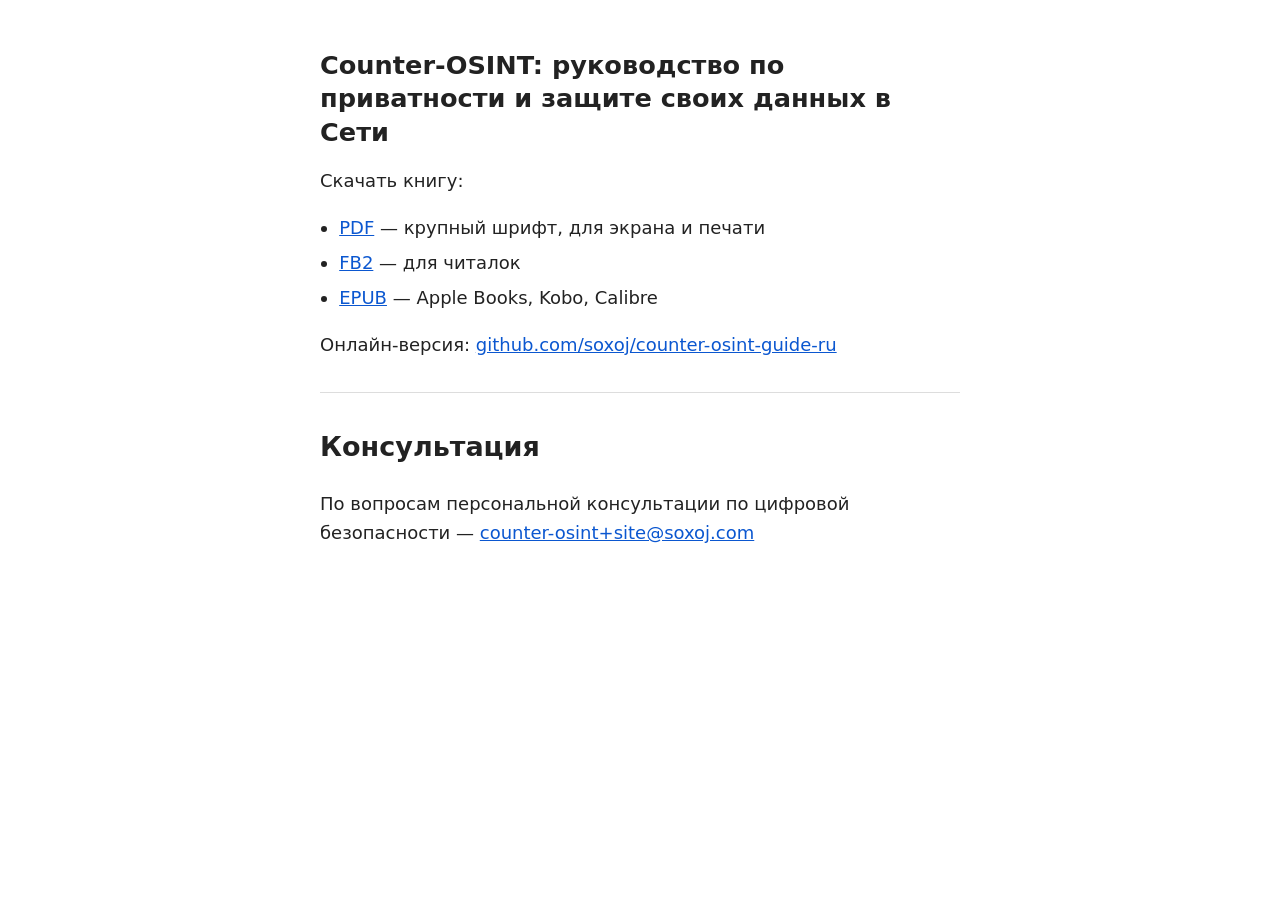
==== index.html @ 297be299 "Сайт книги" ====
<!doctype html>
<html lang="ru">
<head>
<meta charset="utf-8">
<meta name="viewport" content="width=device-width, initial-scale=1">
<title>Counter-OSINT — книга</title>
<meta name="description" content="Руководство по приватности и защите своих данных в Сети. PDF, FB2, EPUB.">
<style>
body{max-width:40rem;margin:0 auto;padding:2rem 1rem;font:18px/1.6 system-ui,sans-serif;color:#222;background:#fff}
h1{font-size:1.6rem;line-height:1.3}
a{color:#0b57d0}
ul{padding-left:1.2rem}
li{margin:.4rem 0}
hr{border:0;border-top:1px solid #ddd;margin:2rem 0}
small{color:#666}
@media (prefers-color-scheme:dark){body{color:#ddd;background:#111}a{color:#8ab4f8}hr{border-color:#333}small{color:#999}}
</style>
<script async src="https://www.googletagmanager.com/gtag/js?id=G-CVXDCGWJL9"></script>
<script>
  window.dataLayer = window.dataLayer || [];
  function gtag(){dataLayer.push(arguments);}
  gtag('js', new Date());
  gtag('config', 'G-CVXDCGWJL9');
  document.addEventListener('DOMContentLoaded', function () {
    document.querySelectorAll('a[href$=".pdf"], a[href$=".fb2"], a[href$=".epub"]')
      .forEach(function (a) {
        a.addEventListener('click', function () {
          gtag('event', 'book_download', {
            format: a.getAttribute('href').split('.').pop()
          });
        });
      });
  });
</script>
</head>
<body>
<h1>Counter-OSINT: руководство по приватности и защите своих данных в Сети</h1>

<p>Скачать книгу:</p>
<ul>
<li><a href="counter-osint-ru.pdf">PDF</a> — крупный шрифт, для экрана и печати</li>
<li><a href="counter-osint-ru.fb2">FB2</a> — для читалок</li>
<li><a href="counter-osint-ru.epub">EPUB</a> — Apple Books, Kobo, Calibre</li>
</ul>

<p>Онлайн-версия: <a href="https://github.com/soxoj/counter-osint-guide-ru">github.com/soxoj/counter-osint-guide-ru</a></p>

<hr>

<h2>Консультация</h2>
<p>По вопросам персональной консультации по цифровой безопасности — <a href="mailto:counter-osint+site@soxoj.com">counter-osint+site@soxoj.com</a></p>

</body>
</html>
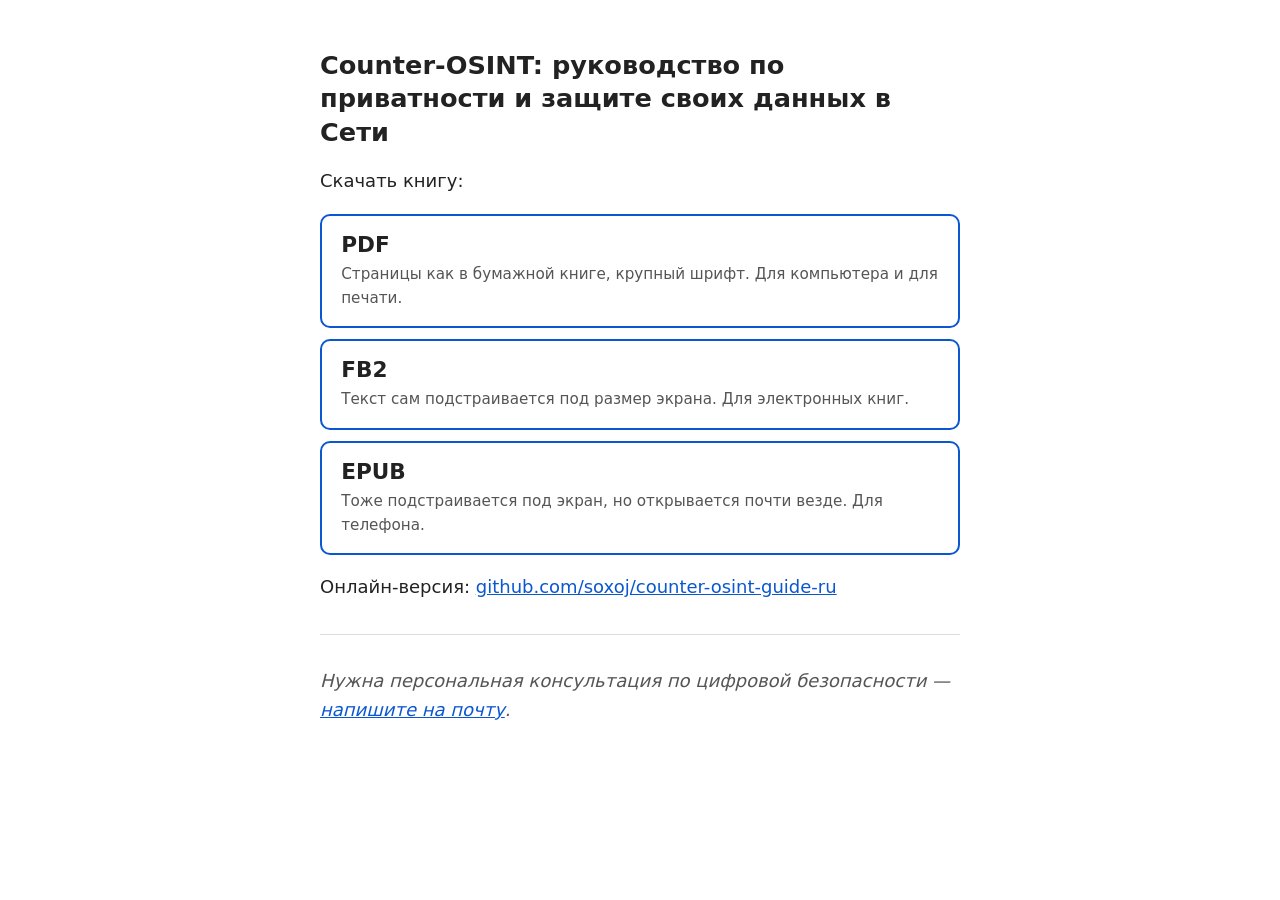
==== commit 7cdca61e: "Кнопки для скачивания и правки на странице" ====
--- a/index.html
+++ b/index.html
@@ -9,11 +9,15 @@
 body{max-width:40rem;margin:0 auto;padding:2rem 1rem;font:18px/1.6 system-ui,sans-serif;color:#222;background:#fff}
 h1{font-size:1.6rem;line-height:1.3}
 a{color:#0b57d0}
-ul{padding-left:1.2rem}
-li{margin:.4rem 0}
 hr{border:0;border-top:1px solid #ddd;margin:2rem 0}
 small{color:#666}
-@media (prefers-color-scheme:dark){body{color:#ddd;background:#111}a{color:#8ab4f8}hr{border-color:#333}small{color:#999}}
+.dl{display:block;border:2px solid #0b57d0;border-radius:10px;padding:1rem 1.2rem;margin:.7rem 0;text-decoration:none;color:inherit;transition:background .15s}
+.dl:hover,.dl:focus{background:#0b57d0;color:#fff}
+.dl b{display:block;font-size:1.35rem;line-height:1.2}
+.dl span{display:block;font-size:.95rem;color:#555;margin-top:.25rem}
+.dl:hover span,.dl:focus span{color:#e8eefc}
+.consult{font-style:italic;color:#555}
+@media (prefers-color-scheme:dark){body{color:#ddd;background:#111}a{color:#8ab4f8}hr{border-color:#333}small{color:#999}.dl{border-color:#8ab4f8}.dl span{color:#999}.dl:hover,.dl:focus{background:#8ab4f8;color:#111}.dl:hover span,.dl:focus span{color:#1a2a44}.consult{color:#999}}
 </style>
 <script async src="https://www.googletagmanager.com/gtag/js?id=G-CVXDCGWJL9"></script>
 <script>
@@ -37,18 +41,16 @@
 <h1>Counter-OSINT: руководство по приватности и защите своих данных в Сети</h1>
 
 <p>Скачать книгу:</p>
-<ul>
-<li><a href="counter-osint-ru.pdf">PDF</a> — крупный шрифт, для экрана и печати</li>
-<li><a href="counter-osint-ru.fb2">FB2</a> — для читалок</li>
-<li><a href="counter-osint-ru.epub">EPUB</a> — Apple Books, Kobo, Calibre</li>
-</ul>
+
+<a class="dl" href="counter-osint-ru.pdf"><b>PDF</b><span>Страницы как в бумажной книге, крупный шрифт. Для компьютера и для печати.</span></a>
+<a class="dl" href="counter-osint-ru.fb2"><b>FB2</b><span>Текст сам подстраивается под размер экрана. Для электронных книг.</span></a>
+<a class="dl" href="counter-osint-ru.epub"><b>EPUB</b><span>Тоже подстраивается под экран, но открывается почти везде. Для телефона.</span></a>
 
 <p>Онлайн-версия: <a href="https://github.com/soxoj/counter-osint-guide-ru">github.com/soxoj/counter-osint-guide-ru</a></p>
 
 <hr>
 
-<h2>Консультация</h2>
-<p>По вопросам персональной консультации по цифровой безопасности — <a href="mailto:counter-osint+site@soxoj.com">counter-osint+site@soxoj.com</a></p>
+<p class="consult">Нужна персональная консультация по цифровой безопасности — <a href="mailto:counter-osint+site@soxoj.com">напишите на почту</a>.</p>
 
 </body>
 </html>
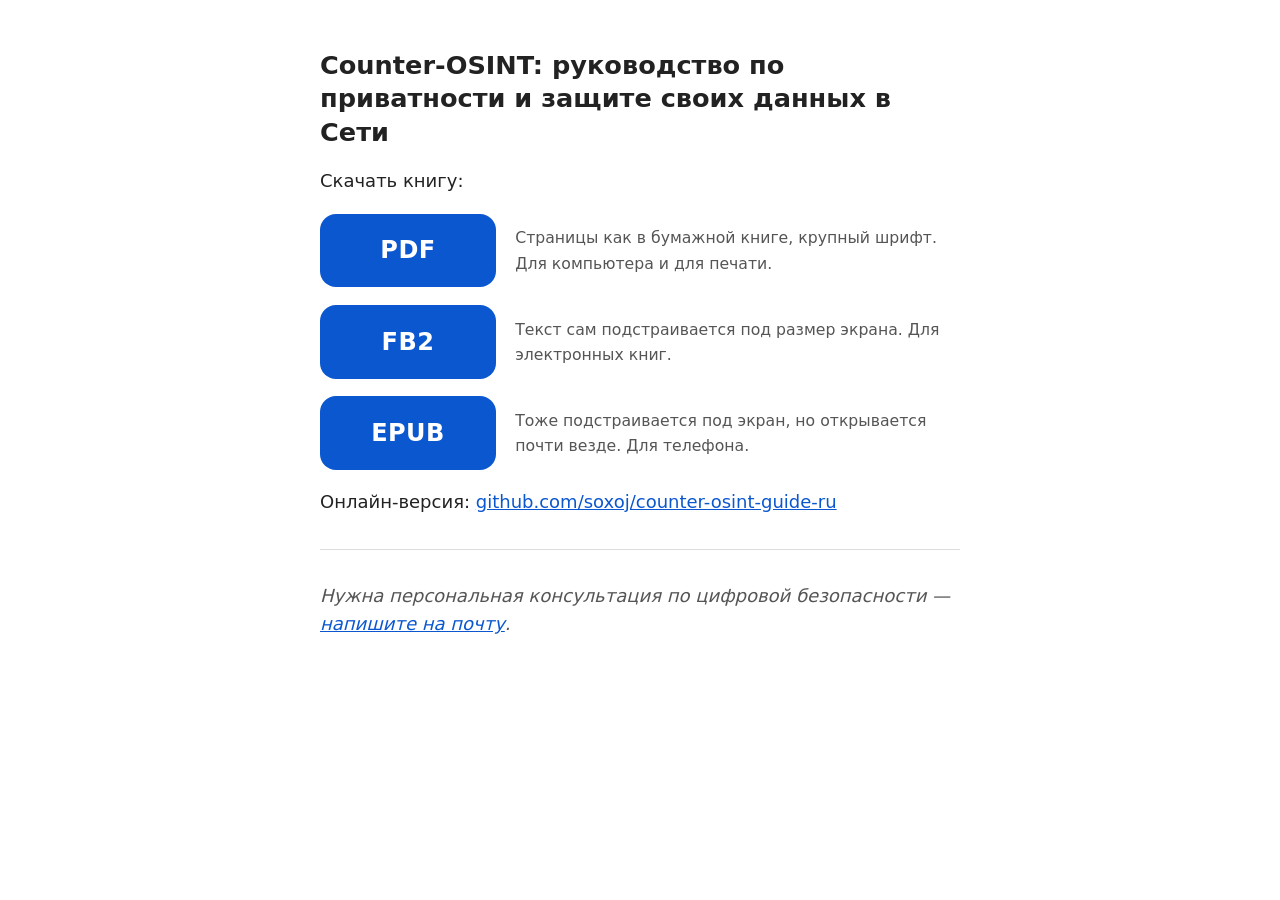
==== commit 79205838: "Кнопка слева, пояснение справа" ====
--- a/index.html
+++ b/index.html
@@ -11,13 +11,13 @@
 a{color:#0b57d0}
 hr{border:0;border-top:1px solid #ddd;margin:2rem 0}
 small{color:#666}
-.dl{display:block;border:2px solid #0b57d0;border-radius:10px;padding:1rem 1.2rem;margin:.7rem 0;text-decoration:none;color:inherit;transition:background .15s}
-.dl:hover,.dl:focus{background:#0b57d0;color:#fff}
-.dl b{display:block;font-size:1.35rem;line-height:1.2}
-.dl span{display:block;font-size:.95rem;color:#555;margin-top:.25rem}
-.dl:hover span,.dl:focus span{color:#e8eefc}
+.row{display:flex;align-items:center;gap:1.2rem;margin:1.1rem 0}
+.btn{flex:0 0 11rem;display:flex;align-items:center;justify-content:center;min-height:4.6rem;background:#0b57d0;color:#fff;border-radius:16px;font-size:1.5rem;font-weight:700;letter-spacing:.02em;text-decoration:none;transition:background .15s}
+@media (max-width:30rem){.row{flex-direction:column;align-items:stretch;gap:.5rem}.btn{flex:none}}
+.btn:hover,.btn:focus{background:#0942a8;color:#fff}
+.note{font-size:.98rem;color:#555}
 .consult{font-style:italic;color:#555}
-@media (prefers-color-scheme:dark){body{color:#ddd;background:#111}a{color:#8ab4f8}hr{border-color:#333}small{color:#999}.dl{border-color:#8ab4f8}.dl span{color:#999}.dl:hover,.dl:focus{background:#8ab4f8;color:#111}.dl:hover span,.dl:focus span{color:#1a2a44}.consult{color:#999}}
+@media (prefers-color-scheme:dark){body{color:#ddd;background:#111}a{color:#8ab4f8}hr{border-color:#333}small{color:#999}.btn{background:#8ab4f8;color:#111}.btn:hover,.btn:focus{background:#a8c7fa;color:#111}.note{color:#999}.consult{color:#999}}
 </style>
 <script async src="https://www.googletagmanager.com/gtag/js?id=G-CVXDCGWJL9"></script>
 <script>
@@ -42,9 +42,9 @@
 
 <p>Скачать книгу:</p>
 
-<a class="dl" href="counter-osint-ru.pdf"><b>PDF</b><span>Страницы как в бумажной книге, крупный шрифт. Для компьютера и для печати.</span></a>
-<a class="dl" href="counter-osint-ru.fb2"><b>FB2</b><span>Текст сам подстраивается под размер экрана. Для электронных книг.</span></a>
-<a class="dl" href="counter-osint-ru.epub"><b>EPUB</b><span>Тоже подстраивается под экран, но открывается почти везде. Для телефона.</span></a>
+<div class="row"><a class="btn" href="counter-osint-ru.pdf">PDF</a><span class="note">Страницы как в бумажной книге, крупный шрифт. Для компьютера и для печати.</span></div>
+<div class="row"><a class="btn" href="counter-osint-ru.fb2">FB2</a><span class="note">Текст сам подстраивается под размер экрана. Для электронных книг.</span></div>
+<div class="row"><a class="btn" href="counter-osint-ru.epub">EPUB</a><span class="note">Тоже подстраивается под экран, но открывается почти везде. Для телефона.</span></div>
 
 <p>Онлайн-версия: <a href="https://github.com/soxoj/counter-osint-guide-ru">github.com/soxoj/counter-osint-guide-ru</a></p>
 
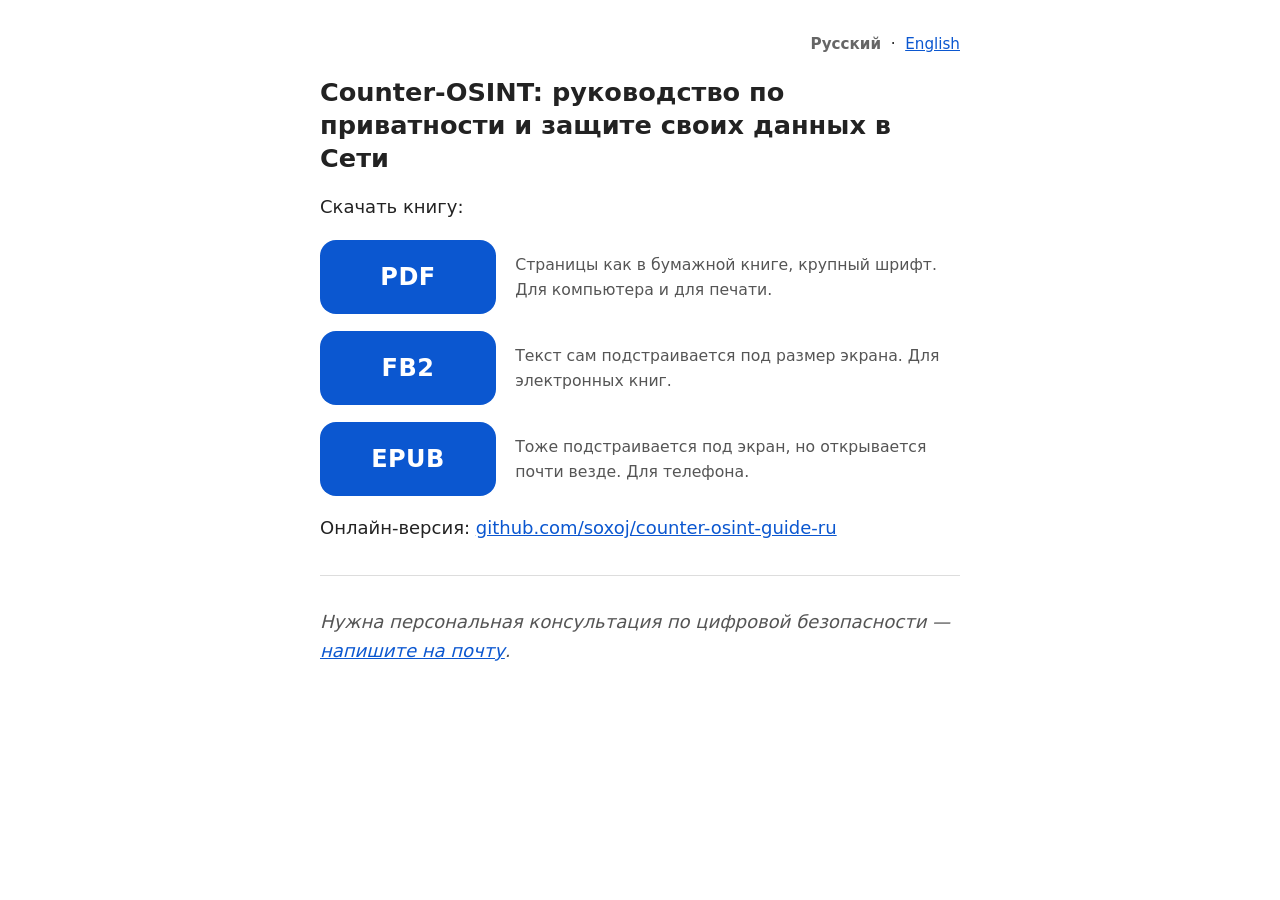
==== commit c630f092: "Добавил английскую книгу и переключатель языков" ====
--- a/index.html
+++ b/index.html
@@ -4,6 +4,8 @@
 <meta charset="utf-8">
 <meta name="viewport" content="width=device-width, initial-scale=1">
 <title>Counter-OSINT — книга</title>
+<link rel="alternate" hreflang="ru" href="https://counter-osint.soxoj.com/">
+<link rel="alternate" hreflang="en" href="https://counter-osint.soxoj.com/en/">
 <meta name="description" content="Руководство по приватности и защите своих данных в Сети. PDF, FB2, EPUB.">
 <style>
 body{max-width:40rem;margin:0 auto;padding:2rem 1rem;font:18px/1.6 system-ui,sans-serif;color:#222;background:#fff}
@@ -17,7 +19,9 @@
 .btn:hover,.btn:focus{background:#0942a8;color:#fff}
 .note{font-size:.98rem;color:#555}
 .consult{font-style:italic;color:#555}
-@media (prefers-color-scheme:dark){body{color:#ddd;background:#111}a{color:#8ab4f8}hr{border-color:#333}small{color:#999}.btn{background:#8ab4f8;color:#111}.btn:hover,.btn:focus{background:#a8c7fa;color:#111}.note{color:#999}.consult{color:#999}}
+.lang{display:flex;justify-content:flex-end;gap:.6rem;font-size:.95rem;margin:0 0 1.2rem}
+.lang b{font-weight:600;color:#666}
+@media (prefers-color-scheme:dark){body{color:#ddd;background:#111}a{color:#8ab4f8}hr{border-color:#333}small{color:#999}.btn{background:#8ab4f8;color:#111}.btn:hover,.btn:focus{background:#a8c7fa;color:#111}.note{color:#999}.consult{color:#999}.lang b{color:#999}}
 </style>
 <script async src="https://www.googletagmanager.com/gtag/js?id=G-CVXDCGWJL9"></script>
 <script>
@@ -38,6 +42,7 @@
 </script>
 </head>
 <body>
+<nav class="lang"><b>Русский</b> · <a href="/en/" hreflang="en">English</a></nav>
 <h1>Counter-OSINT: руководство по приватности и защите своих данных в Сети</h1>
 
 <p>Скачать книгу:</p>
